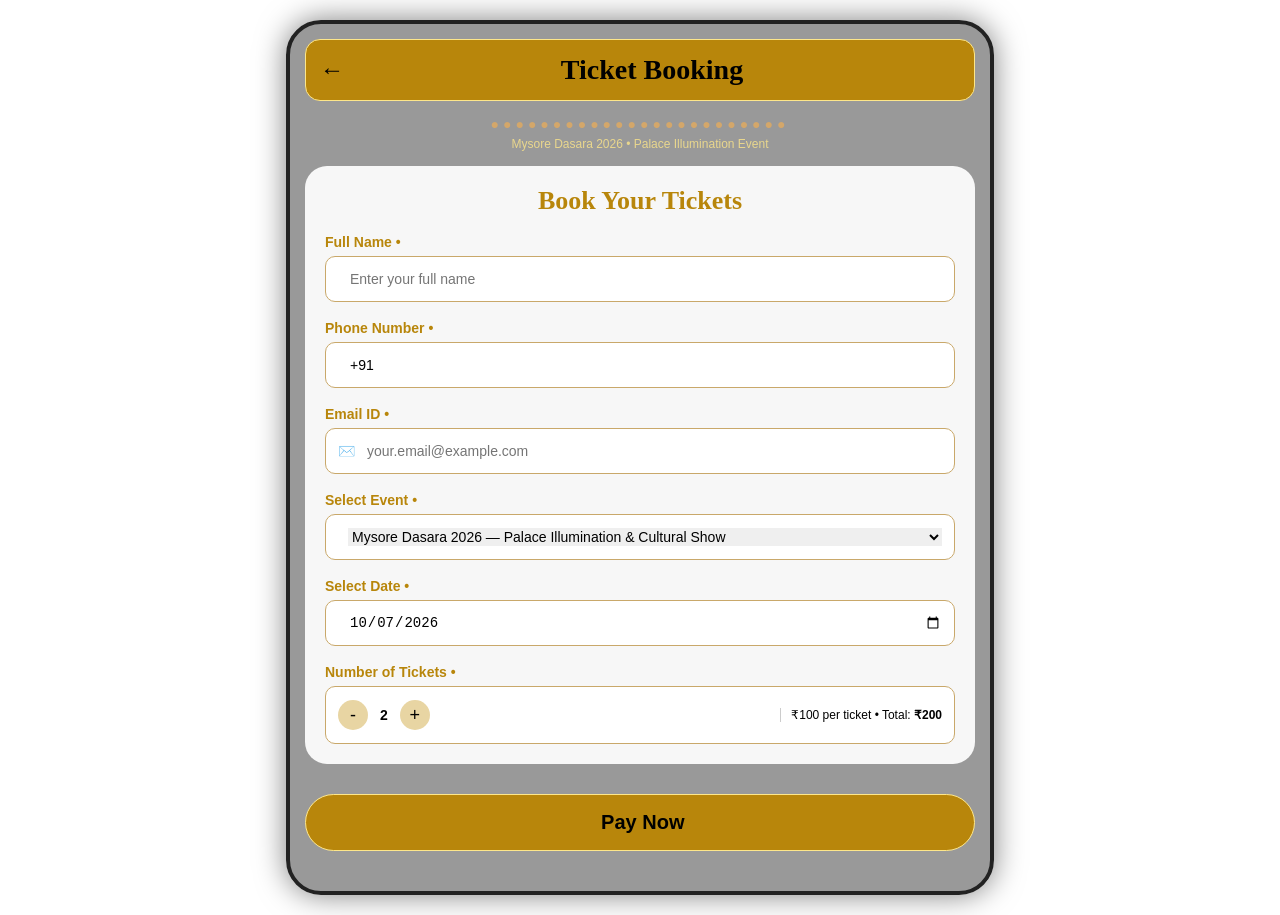
==== Dasara-Form.html @ 239e752c "Add files via upload" ====
<!DOCTYPE html>
<html lang="en">

<head>
    <script src="d:\GitHub projects\scripts\Dasara.js"></script>
       
    <meta charset="UTF-8">
    <meta name="viewport" content="width=device-width, initial-scale=1.0">
    <title>Mysore Dasara - Ticket Booking</title>
    <style>
        body {
            margin: 0;
            background: #fff;
            display: flex;
            justify-content: center;
            font-family: 'Segoe UI', sans-serif;
        }

        .phone {
            width: 700px;
            background: linear-gradient(rgba(0, 0, 0, 0.4), rgba(0, 0, 0, 0.4)), url("d:/GitHub projects/Images/dasara_image4.jpg");
            border-radius: 35px;
            margin: 20px;
            padding-bottom: 25px;
            overflow: hidden;
            box-shadow: 0 0 30px rgba(0, 0, 0, 0.5);
            border: 4px solid #222;
        }

        .header {
            background: #b8860b;
            margin: 15px;
            border-radius: 15px;
            padding: 14px;
            display: flex;
            align-items: center;
            color: black;
            border: 1.5px solid #fde68a;
        }

        .header h1 {
            margin: 0 auto;
            font-size: 28px;
            font-family: serif;
        }

        .pattern {
            color: #d4a76a;
            text-align: center;
            letter-spacing: 4px;
            font-size: 14px;
            margin: 5px 0;
        }

        .sub-title {
            color: #fde68a;
            text-align: center;
            font-size: 12px;
            opacity: 0.8;
        }

        .form-card {
            background: rgba(255, 255, 255, 0.92);
            margin: 15px;
            border-radius: 22px;
            padding: 20px;
            backdrop-filter: blur(10px);
        }

        .form-card h2 {
            text-align: center;
            color: #b8860b;
            margin: 0;
            font-family: serif;
            font-size: 26px;
        }

        .icon-title {
            text-align: center;
            font-size: 28px;
        }

        label {
            display: block;
            margin: 18px 0 6px;
            font-weight: 600;
            color: #b8860b;
            font-size: 14px;
        }

        .input-box {
            width: 100%;
            padding: 13px 12px;
            border: 1.5px solid #c9a86a;
            border-radius: 10px;
            font-size: 14px;
            box-sizing: border-box;
            display: flex;
            align-items: center;
            background: white;
        }

        .input-box input,
        .input-box select {
            border: none;
            outline: none;
            width: 100%;
            margin-left: 10px;
            font-size: 14px;
        }

        .ticket-row {
            display: flex;
            align-items: center;
            justify-content: space-between;
        }

        .qty {
            display: flex;
            align-items: center;
            gap: 12px;
        }

        .qty button {
            width: 30px;
            height: 30px;
            border-radius: 50%;
            border: none;
            background: #e8d5a3;
            font-size: 18px;
            cursor: pointer;
        }

        .price {
            font-size: 12px;
            border-left: 1px solid #ccc;
            padding-left: 10px;
        }

        .book-btn {
            background: #b8860b;
            color: black;
            width: calc(100% - 30px);
            margin: 15px;
            padding: 16px;
            border-radius: 30px;
            border: 1.5px solid #fde68a;
            font-size: 20px;
            font-weight: bold;
            cursor: pointer;
        }

    </style>
</head>

<body>

    <div class="phone">
        <div class="header">
            <span style="font-size:24px;">←</span>
            <h1>Ticket Booking</h1>
        </div>
        <div class="pattern">●●●●●●●●●●●●●●●●●●●●●●●●</div>
        <div class="sub-title">Mysore Dasara 2026 • Palace Illumination Event</div>

        <div class="form-card">
            <div class="icon-title"></div>
            <h2>Book Your Tickets</h2>

            <form id="dasaraForm">
                <label>Full Name •</label>
                <div class="input-box"> <input type="text" id="name" placeholder="Enter your full name" required></div>

                <label>Phone Number •</label>
                <div class="input-box"> <input type="tel" id="phone" value="+91 " required></div>

                <label>Email ID •</label>
                <div class="input-box">✉️ <input type="email" id="email" placeholder="your.email@example.com" required>
                </div>

                <label>Select Event •</label>
                <div class="input-box"><select id="event">
                        <option>Mysore Dasara 2026 — Palace Illumination & Cultural Show</option>
                        <option>Yuva Dasara</option>
                        <option>Dasara Flower Show</option>
                        <option>Aahara Mela(Food Festival)</option>
                        <option>Dasara Exhibition</option>
                        <option>Darasa Wrestling(Kusti Spardhe)</option>
                        <option>Heritage Walk/Cycling/Tonga Ride</option>
                        <option>Yuva Sambhrama & Kavi Goshti</option>
                        <option>Torchlinght Parade(Finale)</option>
                    </select></div>

                <label>Select Date •</label>
                <div class="input-box"><input type="date" id="date" value="2026-10-07" required> </div>

                <label>Number of Tickets •</label>
                <div class="input-box ticket-row">
                    <div class="qty"><button type="button" onclick="changeQty(-1)">-</button><b id="qty">2</b><button
                            type="button" onclick="changeQty(1)">+</button></div>
                    <div class="price">₹100 per ticket • Total: <b id="total">₹200</b></div>
                </div>
            </form>
        </div>

        <button class="book-btn" onclick="book()">️ Pay Now</button>
    </div>

    <!--<script>
        let q = 2;
        function changeQty(d) { q = Math.max(1, q + d); document.getElementById('qty').innerText = q; document.getElementById('total').innerText = '₹' + (q * 100); }
        function book() {
            let data = { name: document.getElementById('name').value, phone: document.getElementById('phone').value, email: document.getElementById('email').value, event: document.getElementById('event').value, date: document.getElementById('date').value, tickets: q, id: 'MYS' + Math.floor(100000 + Math.random() * 900000) };
            localStorage.setItem('dasaraBooking', JSON.stringify(data));
            window.location.href = 'Output.html';
        }
    </script>-->
</body>

</html>
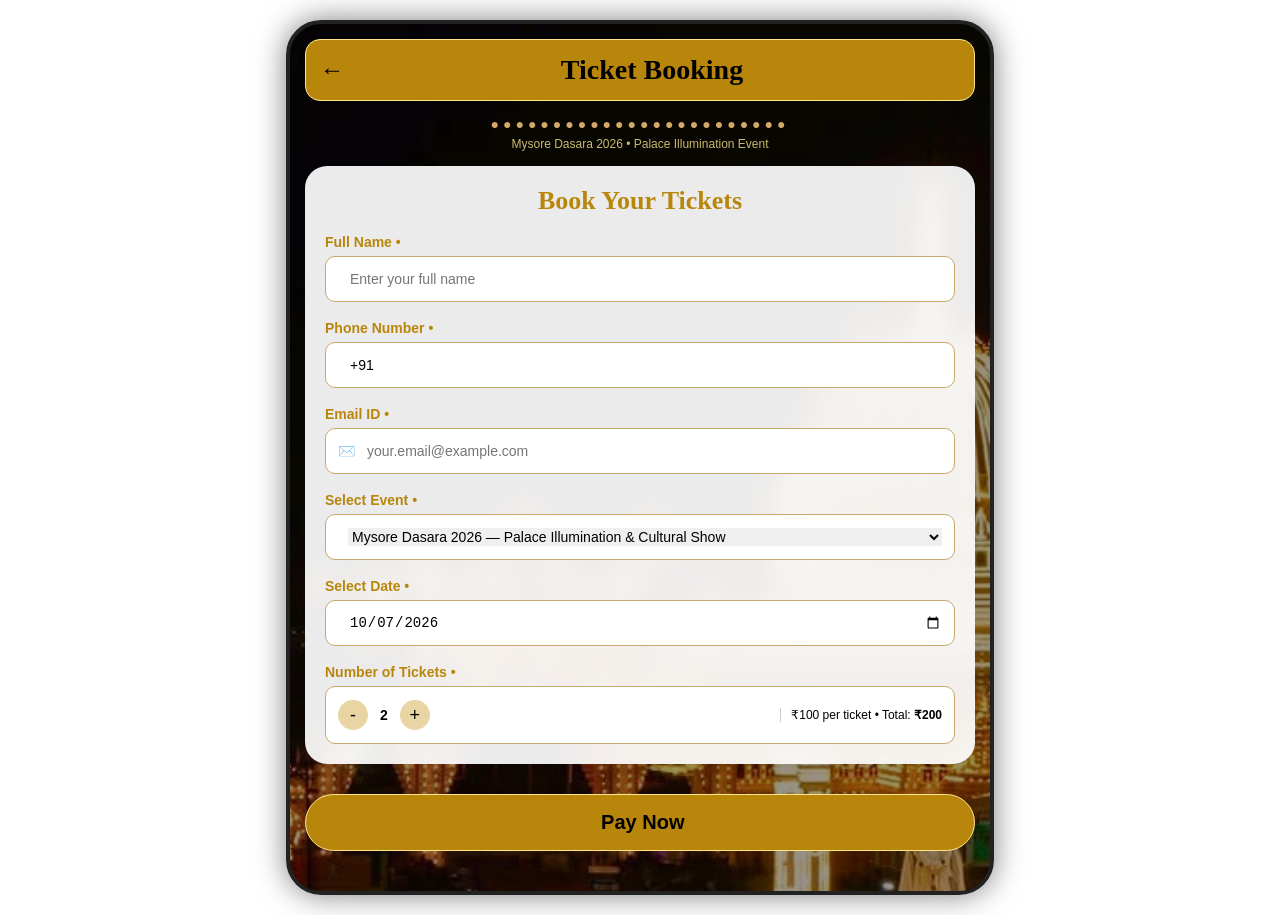
==== commit 785212cb: "Update Dasara-Form.html" ====
--- a/Dasara-Form.html
+++ b/Dasara-Form.html
@@ -3,7 +3,7 @@
 <html lang="en">
 
 <head>
-    <script src="d:\GitHub projects\scripts\Dasara.js"></script>
+    <script src="./Dasara.js"></script>
        
     <meta charset="UTF-8">
     <meta name="viewport" content="width=device-width, initial-scale=1.0">
@@ -19,7 +19,7 @@
 
         .phone {
             width: 700px;
-            background: linear-gradient(rgba(0, 0, 0, 0.4), rgba(0, 0, 0, 0.4)), url("d:/GitHub projects/Images/dasara_image4.jpg");
+            background: linear-gradient(rgba(0, 0, 0, 0.4), rgba(0, 0, 0, 0.4)), url("./dasara_image4.jpg");
             border-radius: 35px;
             margin: 20px;
             padding-bottom: 25px;
@@ -218,4 +218,4 @@
     </script>-->
 </body>
 
-</html>+</html>
